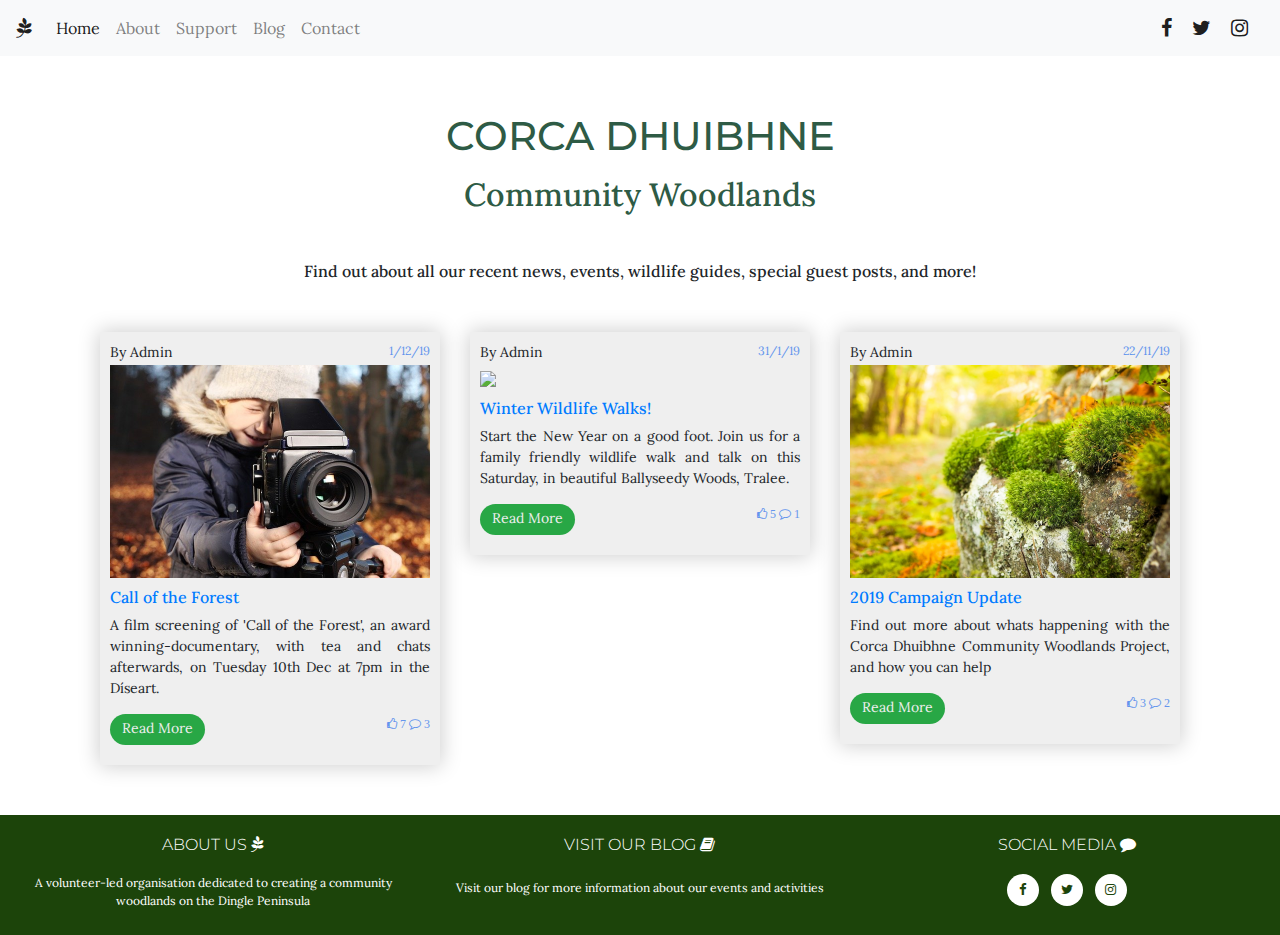
==== blog.html @ 7ea9ec28 "Blog Page edited" ====
<!DOCTYPE html>
<html lang="en">

<head>
	<meta charset="UTF-8">
	<meta name="viewport" content="width=device-width, initial-scale=1.0">
	<meta http-equiv="X-UA-Compatible" content="ie=edge">
	<link rel="stylesheet" href="https://stackpath.bootstrapcdn.com/bootstrap/4.3.1/css/bootstrap.min.css"
		integrity="sha384-ggOyR0iXCbMQv3Xipma34MD+dH/1fQ784/j6cY/iJTQUOhcWr7x9JvoRxT2MZw1T" crossorigin="anonymous">
    <link rel="stylesheet" href="https://maxcdn.bootstrapcdn.com/font-awesome/4.7.0/css/font-awesome.min.css" type="text/css" />
	<link href="https://fonts.googleapis.com/css?family=Lora|Montserrat&display=swap" rel="stylesheet">
	<link rel="stylesheet" href="assets/css/style.css">
	<title>Corca Dhuibhe Community Woodlands</title>
</head>

<body>
	<!--------------------Navigation------------------------->
	<header>
<nav class="navbar fixed-top navbar-expand-lg navbar-light bg-light">
      <a class="navbar-brand" href="index.html"><i class="fa fa-pagelines"></i>
      </a>
      <button class="navbar-toggler" type="button" data-toggle="collapse" data-target="#navbarText" aria-controls="navbarText" aria-expanded="false" aria-label="Toggle navigation">
        <span class="navbar-toggler-icon"></span>
      </button>
      <div class="collapse navbar-collapse" id="navbarText">
        <ul class="navbar-nav mr-auto smooth-scroll list-unstyled">
          <li class="nav-item active">
            <a class="nav-link" href="index.html#home">Home</a>
          </li>
          <li class="nav-item">
            <a class="nav-link" href="index.html#about-us">About</a>
          </li>
          <li class="nav-item">
            <a class="nav-link" href="index.html#support">Support</a>
          </li>
          </li>
            <li class="nav-item">
            <a class="nav-link" href="blog.html">Blog  <span class="sr-only">(current)</span></a>
          </li>
            <li class="nav-item">
            <a class="nav-link" href="index.html#contact">Contact</a>
          </li>
        </ul>
        <div class="navbar-icons">
          <a class="navbar-brand" href="https://facebook.com" target="_blank"><i class="fa fa-facebook" aria-hidden="true"></i>
          <span class="sr-only">Facebook</span>
          </a>
          <a class="navbar-brand" href="https://twitter.com/" target="_blank"><i class="fa fa-twitter" aria-hidden="true"></i>
          <span class="sr-only">Twitter</span>
          </a>
          <a class="navbar-brand" href="https://instagram.com" target="_blank"><i class="fa fa-instagram" aria-hidden="true"></i>
          <span class="sr-only">Instagram</span>
          </a>
        </div>
      </div>
    </nav>
	</header>

	<!--------------------Blog------------------------->

<div class="container blog" id="blog">
    <div class="text-center">
      <h1>Corca Dhuibhne</h1>
	    <h2 class="jumbo-h2">Community Woodlands</h2>
      <h6 class="text-center">Find out about all our recent news, events, wildlife guides, special guest posts, and more! </h6>
    </div>
      <div class="row">
          <div class="col-md-4">
            <div class="single-blog">
                <p class="blog-meta">By Admin <span>1/12/19</span></p>
                <img src="/assets/img/film-screening.jpg"> 
                <h2><a href="#"></a>Call of the Forest</h2>
                <p class="blog-text">A film screening of 'Call of the Forest', an award winning-documentary, with tea and chats afterwards, on Tuesday 10th Dec at 7pm in the Díseart.</p>
                <p><a href="#" class="read-more-btn btn-success">Read More</a>
                  <span><i class="fa fa-thumbs-o-up"> 7 </i> <i class="fa fa-comment-o"> 3</i></span>
                </p>
            </div>
          </div>
          <div class="col-md-4">
            <div class="single-blog">
                <p class="blog-meta">By Admin <span>31/1/19</span></p>
                <img src="/assets/img/squirrel.jpg">
                <h2><a href="#"></a>Winter Wildlife Walks!</h2>
                <p class="blog-text">Start the New Year on a good foot. Join us for a family friendly wildlife walk and talk on this Saturday, in beautiful Ballyseedy Woods, Tralee. </p>

                <p><a href="#" class="read-more-btn btn-success">Read More</a>
                  <span><i class="fa fa-thumbs-o-up"> 5 </i> <i class="fa fa-comment-o"> 1 </i></span>
                </p>
            </div>
          </div>
          <div class="col-md-4">
            <div class="single-blog">
                <p class="blog-meta">By Admin <span>22/11/19</span></p>
                <img src="/assets/img/moss.jpg">
                <h2><a href="#"></a>2019 Campaign Update</h2>
                <p class="blog-text">Find out more about whats happening with the Corca Dhuibhne Community Woodlands Project, and how you can help</p>
                <p><a href="#" class="read-more-btn btn-success">Read More</a>
                  <span><i class="fa fa-thumbs-o-up"> 3 </i> <i class="fa fa-comment-o"> 2 </i></span>
                </p>
            </div>
          </div>

      </div>

    </div>

	
	<!---------------------Footer----------------------->
    <section>
        <footer class="container-fluid">
            <div class="row">
                <div class="col-sm-4">
                    <h6 class="uppercase general-sub">About Us
                        <i class="fa fa-pagelines" aria-hidden="true"></i>
                        <span class="sr-only">leaves</span>
                    </h6>
                    <p class="inline-block">A volunteer-led organisation dedicated to creating a community woodlands on the Dingle Peninsula
                    </p>
                </div>
                <div class="col-sm-4">
                    <h6 class="uppercase general-sub">Visit our blog
                        <i class="fa fa-book" aria-hidden="true"></i>
                        <span class="sr-only">book</span>                 
                    </h6>
                    <p class="inline-block">Visit our blog for more information about our events and 
                    activities</p>
                </div>
                <div class="col-sm-4">
                    <h6 class="uppercase general-sub">Social Media
                        <i class="fa fa-comment" aria-hidden="true"></i>
                        <span class="sr-only">speech bubble</span>
                    </h6>
                    <ul class="list-inline social-links">
                        <li class="list-inline-item">
                            <a target="_blank" href="https://www.facebook.com/"><i class="fa fa-facebook" aria-hidden="true"></i>
                                     <span class="sr-only">Facebook</span>
                                </a>
                             </li>
                        <li class="list-inline-item">
                            <a target="_blank" href="https://twitter.com/"><i class="fa fa-twitter" aria-hidden="true"></i>
                                    <span class="sr-only">Twitter</span>
                                </a>
                            </li>
                        <li class="list-inline-item">
                            <a target="_blank" href="https://www.instagram.com/"><i class="fa fa-instagram" aria-hidden="true"></i>
                                 <span class="sr-only">Instagram</span>
                                </a>
                            </li>
                    </ul>
                </div>
            </div>
    
        </footer>
    </section>

	<!---------------------Bootstrap----------------------->
	<script src="https://code.jquery.com/jquery-3.2.1.slim.min.js"
		integrity="sha384-KJ3o2DKtIkvYIK3UENzmM7KCkRr/rE9/Qpg6aAZGJwFDMVNA/GpGFF93hXpG5KkN" crossorigin="anonymous">
	</script>
	<script src="https://cdnjs.cloudflare.com/ajax/libs/popper.js/1.12.9/umd/popper.min.js"
		integrity="sha384-ApNbgh9B+Y1QKtv3Rn7W3mgPxhU9K/ScQsAP7hUibX39j7fakFPskvXusvfa0b4Q" crossorigin="anonymous">
	</script>
	<script src="https://maxcdn.bootstrapcdn.com/bootstrap/4.0.0/js/bootstrap.min.js"
		integrity="sha384-JZR6Spejh4U02d8jOt6vLEHfe/JQGiRRSQQxSfFWpi1MquVdAyjUar5+76PVCmYl" crossorigin="anonymous">
	</script>
</body>

</html>
---- assets/css/style.css ----
@import url('https://fonts.googleapis.com/css?family=Lora|Montserrat&display=swap');

body {
    font-family:'Lora', serif;
}

body html {
    margin: 0;
    padding: 0;

}

.row {
    padding:0;
    margin:0;
}
/******************Navigation*********************/

nav .navbar .fixed-top {
    position: fixed;
    clear: both;
}

#navbar-text .navbar-brand li a i:hover {
  color: #5b5299;
}


/******************Background Image*********************/
.backgroundimg {
    background: url("/assets/img/tree-fern.jpg") no-repeat center center;
    background-size: cover;
    height: 600px;
    width: 100%;
}

/******************Section 1*********************/


h1 {
    font-family: 'Montserrat', sans-serif;
    color: #2e5b45;
    text-transform: uppercase;
    margin-top: 2rem;
    margin-bottom: 1rem;
}

.jumbo-h2 {
    color: #2e5b45;
    margin-bottom: 3rem;
}

.jumbotron {
    background-color: rgba(255, 255, 255, 0.7);
    height: 500px;
    width: 500px;
    text-align: center;
    margin: 0;
    background-position: center;
    margin: 0 auto; 
}

div row #about-us {
    margin-top: 30px;
    padding-top: 30px;
}
.leaf-logo {
    width: 100px;
    height: 100px;
    padding: 0;
    margin: 0;
}

h6 {
    margin-bottom: 20px;
}

.btn {
    background-color:#5b5299;
    color: white;
    text-decoration: none;
    margin-top: 1rem;
}

/******************Section 2 - about*********************/
#about-us {
    padding: 0;
}

.container-fluid {
    padding: 0;
}

.about-image {
    background-color:antiquewhite;
    background-size: cover;
    min-height: 600px;
    background: url("/assets/img/moss.jpg") no-repeat center center;
}

.about-us-text {
    min-height: 400px; 
    text-align: center;
    padding-left: 40px;
    padding-right: 40px;
}

.about-text {
    margin-top: 30px;
    margin-left: 30px;
    text-align: center;
}

.about-text h3 {
    font-family: 'Montserrat', sans-serif;
    margin-bottom: 30px;
    text-align: center;
}

.about-text h5 {
    text-align: center;
    margin-bottom: 30px;
}

.about-us-text p {
    text-align: center;
    padding: 20px;

}


/******************Section 3 - support*********************/

.support-img {
    background: url("/assets/img/leaf-background.png") no-repeat center center;
    background-size: cover;
    height: 125%;
    width: 100%;
}

.support-img h4 {
    text-align: center;
    padding-top: 20px;
    padding-bottom: 10px;
    font-weight: 300;
}

.support-info {
    display: inline-block;
    margin: auto;
}

.text-highlight {
    color: #1c440a;
}
.circle-container {
    width: 125px;
    height: 125px;
    padding: 5px;
    border-style: solid;
    border-color: #cccccc;
    border-width: 1px;
    border-radius: 50%;
    margin: 0 auto;
}
.circle-cover-bg {
    background: url(/assets/img/child.png) no-repeat center center;
    height: 100%;
    border-radius: 50%;
}

.circle-cover-bg2 {
    background: url(/assets/img/family-in-woods.png) no-repeat center center;
    height: 100%;
    border-radius: 50%;
}

.circle-cover-bg3 {
    background: url(/assets/img/bluebells.png) no-repeat center center;
    height: 100%;
    border-radius: 50%;
}

.support-text {
    text-align: center;
    margin-top: 30px;
}

.support-tagline {
    text-align: center;
    margin-top: 30px;
}

/******************Section 3 - contact*********************/

#contact-us {
    margin-top: 30px;
}

.contact-image {
    background: url(/assets/img/mushroom.jpg) no-repeat center center;
    background-size: cover;
    min-height: 600px;
}

.contact-form {
    background-color: #5b5299;
    min-height: 600px; 
}


.contact-text {
    margin-top: 30px;
    margin-left: 30px;
}


.contact-text h3 {
    color: white;
    font-family: 'Montserrat', sans-serif;
    margin-bottom: 30px;
    text-align: center;
}

.contact-text h5 {
    color: white;
    text-align: center;
    margin-bottom: 30px;
}

.contact-text p {
    color: white;
    text-align: center;
    margin-bottom: 30px;
}

.form-content {
    margin: 35px;
}
/******************Blog*********************/

.blog {
    padding-top: 30px;
    margin-bottom: 50px;
    margin-top: 50px;
}

.single-blog {
  box-shadow: 0px 0px 20px 1px rgba(0,0,0,0.2);
  padding: 10px;
  margin-top: 30px;
  background-color: #efefef;
}

.single-blog img {
  width: 100%;
}

.blog-meta {
  font-size: 14px;
  margin-bottom: 2px;
}

.single-blog span {
  float: right;
  font-size: 12px;
  color: cornflowerblue;
}
.blog-text {
  font-size: 14px;
  text-align: justify;
}

.single-blog h2 {
  margin-top: 10px;
  font-size: 16px;
  color: #007bff;
}

.single-blog h2 a {
  text-decoration: none;
}

.read-more-btn {
  padding: 5px 12px 8px;
  border-radius: 20px;
  line-height: 20px;
  font-size: 14px;
  color: #efefef;
  border: none;

}

.read-more-btn:hover {
  background-color: green;
  text-decoration: none;
}

/******************Footer*********************/

.uppercase {
    text-transform: uppercase;
    padding-top: 20px;
    text-align: center;
}

.general-sub {
    font-family: 'Montserrat', sans-serif;
    font-weight: 300;
    color: white;
}

footer {
    background-color: #1c440a;
    color: white;
    min-height: 120px;
    text-align: center;
}

.inline-block {
    display: inline-block;
    font-size: 12px;
    text-align: center;
}

.social-links li a i {
  width: 32px;
  height: 32px;
  padding: 12px 0;
  border-radius: 50%;
  font-size: 13px;
  line-height: 7px;
  text-align: center;
  color: #1c440a;
  background: white;
  transition: all 0.35s ease-in-out;
  -moz-transition: all 0.35s ease-in-out;
  -webkit-transition: all 0.35s ease-in-out;
  -o-transition: all 0.35s ease-in-out;
}

.social-links li a i:hover {
  background: #5b5299;
  color: white;
}
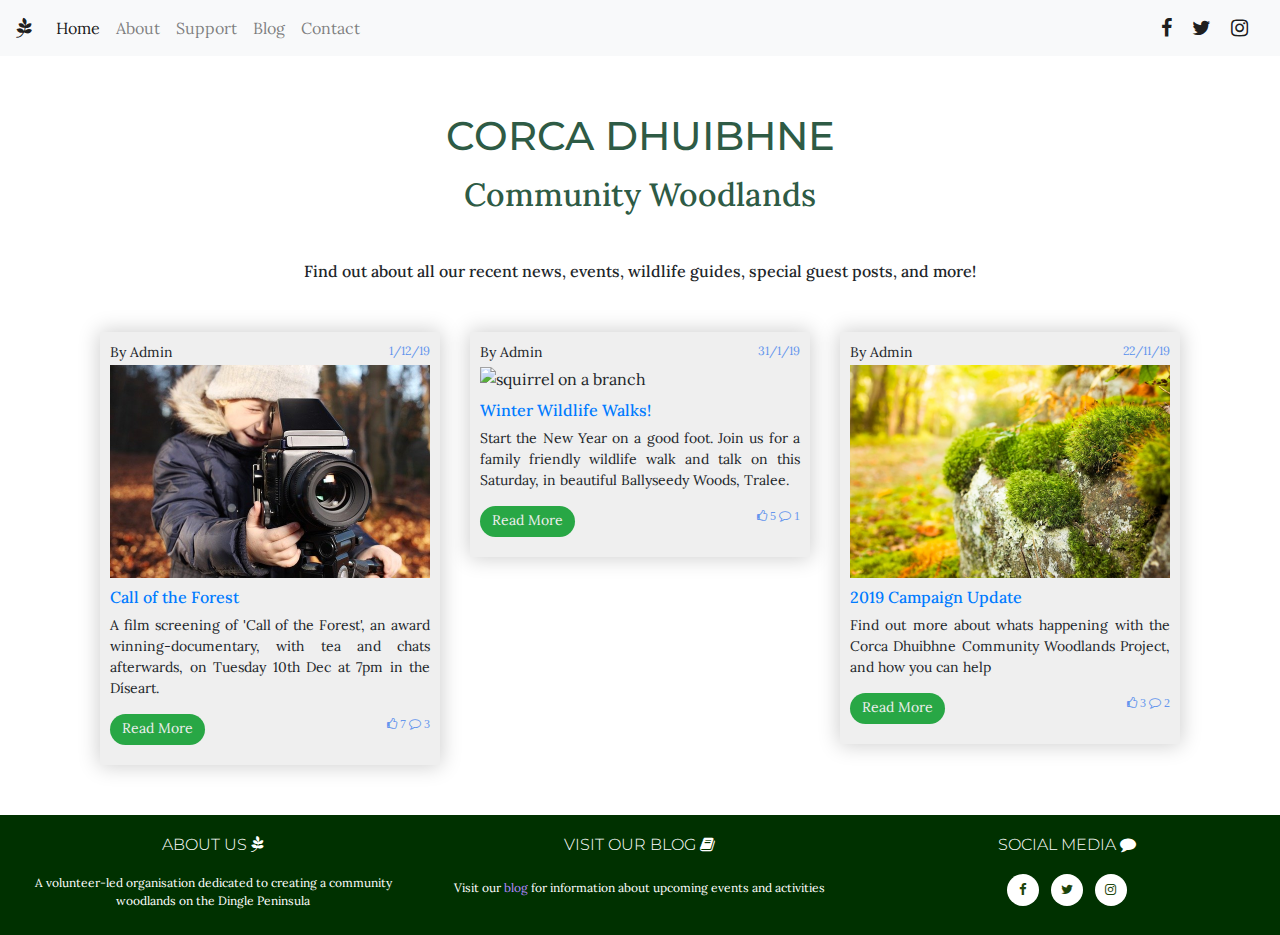
==== commit 50dd4660: "Fixing links" ====
--- a/blog.html
+++ b/blog.html
@@ -68,7 +68,7 @@
           <div class="col-md-4">
             <div class="single-blog">
                 <p class="blog-meta">By Admin <span>1/12/19</span></p>
-                <img src="/assets/img/film-screening.jpg"> 
+                <img src="/assets/img/film-screening.jpg" alt="young child looking through large camera in a woods"> 
                 <h2><a href="#"></a>Call of the Forest</h2>
                 <p class="blog-text">A film screening of 'Call of the Forest', an award winning-documentary, with tea and chats afterwards, on Tuesday 10th Dec at 7pm in the Díseart.</p>
                 <p><a href="#" class="read-more-btn btn-success">Read More</a>
@@ -79,7 +79,7 @@
           <div class="col-md-4">
             <div class="single-blog">
                 <p class="blog-meta">By Admin <span>31/1/19</span></p>
-                <img src="/assets/img/squirrel.jpg">
+                <img src="/assets/img/squirrel.jpg" alt="squirrel on a branch">
                 <h2><a href="#"></a>Winter Wildlife Walks!</h2>
                 <p class="blog-text">Start the New Year on a good foot. Join us for a family friendly wildlife walk and talk on this Saturday, in beautiful Ballyseedy Woods, Tralee. </p>
 
@@ -91,7 +91,7 @@
           <div class="col-md-4">
             <div class="single-blog">
                 <p class="blog-meta">By Admin <span>22/11/19</span></p>
-                <img src="/assets/img/moss.jpg">
+                <img src="/assets/img/moss.jpg" alt="green moss growing on rocks in a woods">
                 <h2><a href="#"></a>2019 Campaign Update</h2>
                 <p class="blog-text">Find out more about whats happening with the Corca Dhuibhne Community Woodlands Project, and how you can help</p>
                 <p><a href="#" class="read-more-btn btn-success">Read More</a>
@@ -122,7 +122,7 @@
                         <i class="fa fa-book" aria-hidden="true"></i>
                         <span class="sr-only">book</span>                 
                     </h6>
-                    <p class="inline-block">Visit our blog for more information about our events and 
+                    <p class="inline-block">Visit our <a href="blog.html">blog</a> for information about upcoming events and 
                     activities</p>
                 </div>
                 <div class="col-sm-4">
--- a/assets/css/style.css
+++ b/assets/css/style.css
@@ -30,12 +30,22 @@
 .backgroundimg {
     background: url("/assets/img/tree-fern.jpg") no-repeat center center;
     background-size: cover;
-    height: 600px;
+    height: 800px;
     width: 100%;
 }
 
 /******************Section 1*********************/
 
+.row1 {
+    margin-top: 50px;
+    margin-top: 50px;
+}
+
+
+#home div .jumbotron row {
+    margin-top: 100px;
+    padding-top: 100px;
+}
 
 h1 {
     font-family: 'Montserrat', sans-serif;
@@ -58,6 +68,7 @@
     margin: 0;
     background-position: center;
     margin: 0 auto; 
+    margin-top: 60px;
 }
 
 div row #about-us {
@@ -69,6 +80,7 @@
     height: 100px;
     padding: 0;
     margin: 0;
+    margin-top: 30px;
 }
 
 h6 {
@@ -140,14 +152,16 @@
 
 .support-img h4 {
     text-align: center;
-    padding-top: 20px;
     padding-bottom: 10px;
     font-weight: 300;
+    margin-top: 30px;
+    margin-bottom: 30px
 }
 
 .support-info {
     display: inline-block;
     margin: auto;
+    padding-top: 20px;
 }
 
 .text-highlight {
@@ -193,10 +207,6 @@
 
 /******************Section 3 - contact*********************/
 
-#contact-us {
-    margin-top: 30px;
-}
-
 .contact-image {
     background: url(/assets/img/mushroom.jpg) no-repeat center center;
     background-size: cover;
@@ -210,7 +220,7 @@
 
 
 .contact-text {
-    margin-top: 30px;
+    margin-top: 60px;
     margin-left: 30px;
 }
 
@@ -311,7 +321,7 @@
 }
 
 footer {
-    background-color: #1c440a;
+    background-color: #003100;
     color: white;
     min-height: 120px;
     text-align: center;
@@ -321,6 +331,10 @@
     display: inline-block;
     font-size: 12px;
     text-align: center;
+}
+
+.inline-block a {
+    color: #b286ff;
 }
 
 .social-links li a i {
